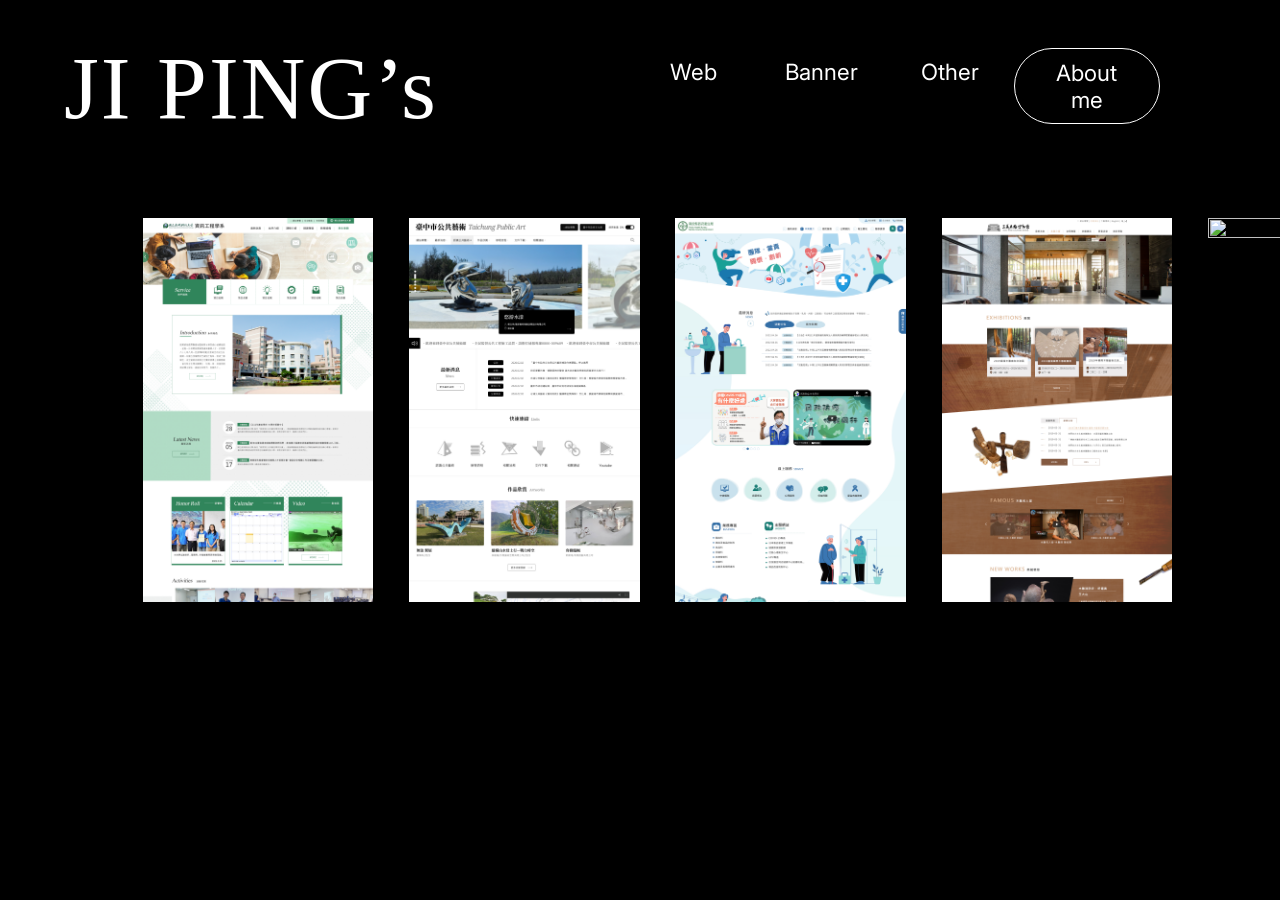
==== index.htm @ 11c2f190 "20260415_gsap更新" ====
<!DOCTYPE html>
<html lang="en">

<head>
    <meta charset="UTF-8">
    <meta name="viewport" content="width=device-width, initial-scale=1.0">
    <title>PING</title>
    <link rel="preconnect" href="https://fonts.googleapis.com">
    <link rel="preconnect" href="https://fonts.gstatic.com" crossorigin>
    <link
        href="https://fonts.googleapis.com/css2?family=Inter:ital,opsz,wght@0,14..32,100..900;1,14..32,100..900&display=swap"
        rel="stylesheet">
    <link rel="stylesheet" href="css/reset.css">
    <link rel="stylesheet" href="css/style.css">
    <link rel="stylesheet" href="js/glightbox/css/glightbox.min.css">
    <script src="js/glightbox/js/glightbox.min.js"></script>

</head>

<body>

    <div class="wrapper">
        <header>
            <h1 class="split">JI PING’s</h1>
            <nav>
                <span class="split"><a href="index.htm">Web</a></span>
                <span class="split"><a href="index_banner.htm">Banner</a></span>
                <span class="split"><a href="index_other.htm">Other</a></span>
                <span class="delate"><a href="index_about">About me</a></span>
            </nav> 
        </header>
        <main>
            <div id="smooth-wrapper">
                <div id="smooth-content">
                    <section id="portfolio">
                        <div class="container-fluid">
                            <div class="horiz-gallery-wrapper">
                                <div class="horiz-gallery-strip">
                                    <div class="project-wrap">
                                        <a href="images/web/018.jpg" class="glightbox">
                                            <img src="images/web/018.jpg" alt="" />
                                            <span class="text">澎湖科技大學資訊工程系</span>
                                        </a>
                                    </div>
                                    <div class="project-wrap">
                                        <a href="images/web/017.jpg" class="glightbox"><img src="images/web/017.jpg"
                                                alt="" />
                                                <span>臺中市公共藝術</span>
                                        </a>
                                    </div>
                                    <div class="project-wrap">
                                        <a href="images/web/002.jpg" class="glightbox"><img src="images/web/002.jpg"
                                                alt="" />
                                            <span>南投縣政府衛生局</span>
                                        </a>
                                    </div>
                                    <div class="project-wrap">
                                        <a href="images/web/004.jpg" class="glightbox"><img src="images/web/004.jpg"
                                                alt="" />
                                            <span>苗栗縣政府三義木雕館</span>
                                            </a>
                                    </div>
                                    <div class="project-wrap">
                                        <a href="images/web/005.jpg" class="glightbox"><img src="images/web/005.jpg"
                                                alt="" />
                                            <span>臺中市志工媒合平台</span>
                                            </a>
                                    </div>
                                    <div class="project-wrap">
                                        <a href="images/web/006.jpg" class="glightbox"><img src="images/web/006.jpg"
                                                alt="" />
                                            <span>臺中市政府交通局</span>
                                            </a>
                                    </div>
                                    <div class="project-wrap">
                                        <a href="images/web/007.jpg" class="glightbox"><img src="images/web/007.jpg"
                                                alt="" />
                                            <span>澎湖科技大學行銷與物流管理暨服務業經營管理碩士班</span>
                                            </a>
                                    </div>
                                     <div class="project-wrap">
                                        <a href="images/web/014.jpg" class="glightbox"><img src="images/web/014.jpg"
                                                alt="" />
                                            <span>臺南第一高級中學</span>
                                            </a>
                                    </div>
                                    <div class="project-wrap">
                                        <a href="images/web/015.jpg" class="glightbox"><img src="images/web/015.jpg"
                                                alt="" />
                                            <span>正道科技檢驗股份有限公司</span>
                                        </a>
                                    </div>
                                     <div class="project-wrap">
                                        <a href="images/web/016.png" class="glightbox"><img src="images/web/016.png"
                                                alt="" />
                                            <span>空軍航空技術學院</span>
                                        </a>
                                    </div>
                                     <div class="project-wrap">
                                        <a href="images/web/019.jpg" class="glightbox"><img src="images/web/019.jpg"
                                                alt="" />
                                            <span>空軍航空技術學院</span>
                                        </a>
                                    </div>
                                    <div class="project-wrap">
                                        <a href="images/web/013.jpg" class="glightbox"><img src="images/web/013.jpg"
                                                alt="" />
                                            <span>國立臺南套書教育學校</span>
                                        </a>
                                    </div>
                                    <div class="project-wrap">
                                        <a href="" class="glightbox" data-title="My title"><img
                                                src="images/web/space.png" alt="" /></a>
                                    </div>
                                </div>
                            </div>

                        </div>
                    </section>
                </div>
            </div>
        </main>
    </div>
    <script src="https://cdn.jsdelivr.net/npm/gsap@3.15/dist/gsap.min.js"></script>
    <script src="https://cdn.jsdelivr.net/npm/gsap@3.15/dist/ScrollTrigger.min.js"></script>
    <!-- ScrollSmoother requires ScrollTrigger -->
    <script src="https://cdn.jsdelivr.net/npm/gsap@3.15/dist/ScrollSmoother.min.js"></script>
    <script src="https://cdn.jsdelivr.net/npm/gsap@3.15/dist/SplitText.min.js"></script>
    <script>
        gsap.registerPlugin(SplitText);

        // split elements with the class "split" into words and characters
        let split = SplitText.create(".split", { type: "words, chars" });

        // now animate the characters in a staggered fashion
        gsap.from(split.chars, {
            x: 150,
            opacity: 0,
            duration: 0.9,
            ease: "power4",
            stagger: 0.04
        });

        ///輪播-------------------------------------------------------------------------------
        gsap.registerPlugin(ScrollTrigger, ScrollSmoother);
        const smoother = ScrollSmoother.create({
            wrapper: "#smooth-wrapper",
            content: "#smooth-content",
            smooth: 2,
            normalizeScroll: true,
            ignoreMobileResize: true,
            preventDefault: true
        });

        //Horizontal Scroll Galleries
        if (document.getElementById("portfolio")) {
            const horizontalSections = gsap.utils.toArray(".horiz-gallery-wrapper");

            horizontalSections.forEach(function (sec, i) {
                const pinWrap = sec.querySelector(".horiz-gallery-strip");

                let pinWrapWidth;
                let horizontalScrollLength;

                function refresh() {
                    pinWrapWidth = pinWrap.scrollWidth;
                    horizontalScrollLength = pinWrapWidth - window.innerWidth;
                }

                refresh();
                // Pinning and horizontal scrolling
                gsap.to(pinWrap, {
                    scrollTrigger: {
                        scrub: true,
                        trigger: sec,
                        pin: sec,
                        start: "center center",
                        end: () => `+=${pinWrapWidth}`,
                        invalidateOnRefresh: true
                    },
                    x: () => -horizontalScrollLength,
                    ease: "none"
                });

                ScrollTrigger.addEventListener("refreshInit", refresh);
            });
        }
        gsap.from(".delate", {
            delay: 0.8,
            opacity:0,
            x:150,
        });

        gsap.from(".project-wrap", {
            duration: 0.8,
            y: 50,          // 從下方 50px 的位置開始
            delay: 1,
            opacity: 0,     // 從透明開始
            stagger: 0.3,   // 每張圖片間隔 0.2 秒觸發
            ease: "power2.out"
        });

           
    </script>
    <script>
        document.addEventListener('DOMContentLoaded', () => {
            const lightbox = GLightbox({
                touchNavigation: true,
                loop: true,
                autoplayVideos: true,
            });
        });
    </script>
</body>

</html>
---- css/style.css ----
html {
    box-sizing: border-box;
    font-size: 112%;
  }

  body {
    color: #fff;
    margin: 0;
    font-family: "Inter", sans-serif;
    line-height: initial;
  }

  @import url('https://fonts.googleapis.com/css2?family=Inter:ital,opsz,wght@0,14..32,100..900;1,14..32,100..900&family=Kaisei+HarunoUmi&family=Noto+Serif+TC:wght@200..900&family=Noto+Serif:ital,wght@0,100..900;1,100..900&display=swap');

  a {
    text-decoration: none;
  }

  .wrapper {
    background: #000000;
    width: 100%;
    height: 100%;
    min-height: 100vh;
  }

  header {
    display: flex;
    align-items: anchor-center;
    position: fixed;
    top: 0;
    width: 100%;
    z-index: 999999;
    padding: 36px 64px;
  }

  main {
    overflow-x: hidden;
    margin: 0;
  }


  h1 {
    font-weight: 100;
    letter-spacing: 2px;
    font-size: 5rem;
    font-family: "Kaisei HarunoUmi", serif;
    font-weight: 400;
    font-optical-sizing: auto;
    font-style: normal;
  }

  nav {
    width: calc(100% - 750px);
    padding-left: 15%;
    display: flex;
  }

  nav span {
    position: relative;
    border: none;
    display: inline-block;
  }


  nav a {
    padding: 10px 24px;
    color: #fff;
    border-radius: 999px;
    -webkit-border-radius: 999px;
    -moz-border-radius: 999px;
    -ms-border-radius: 999px;
    -o-border-radius: 999px;
    font-size: 1.25rem;
    min-width: 80px;
    display: inline-block;
    transform-origin: center center;
    transition: .3s ease;
    -webkit-transition: .3s ease;
    -moz-transition: .3s ease;
    -ms-transition: .3s ease;
    -o-transition: .3s ease;
    text-align: center;
  }

  nav a:hover ,nav a.active {
    transform: translateY(-5px);
    -moz-transform: translateY(-5px);
    -ms-transform: translateY(-5px);
    -o-transform: translateY(-5px);
    -webkit-transform: translateY(-5px);
  }

  nav span:last-child a {
    border: 1px solid #fff;
    position: relative;
    overflow: hidden;
  }

  nav span:last-child a:hover {
    color: #000000;
    transform: none;
    -webkit-transform: none;
    -moz-transform: none;
    -ms-transform: none;
    -o-transform: none;
  }

  nav span:last-child a::after {
    content: "";
    position: absolute;
    left: 0;
    bottom: 0;
    width: 0%;
    height: 100%;
    background: #ffffff;
    transition: width 0.3s ease;
    z-index: -1;
  }

  nav span:last-child a:hover::after {
    width: 100%;
  }



  nav span:last-child a::before {
    display: none;
  }



  nav a::before {
    content: "";
    width: 11px;
    height: 11px;
    border-radius: 999px;
    -webkit-border-radius: 999px;
    -moz-border-radius: 999px;
    -ms-border-radius: 999px;
    -o-border-radius: 999px;
    background: #fff;
    display: inline-block;
    position: absolute;
    bottom: -10px;
    left: 50%;
    transition: .3s ease-out;
    transform: translateX(-50%) scale(0);
    -webkit-transform: translateX(-50%) scale(0);
    -moz-transform: translateX(-50%) scale(0);
    -ms-transform: translateX(-50%) scale(0);
    -o-transform: translateX(-50%) scale(0);
  }



  nav a:hover::before,{
    transform: translateX(-50%) scale(1);
    -webkit-transform: translateX(-50%) scale(1);
    -moz-transform: translateX(-50%) scale(1);
    -ms-transform: translateX(-50%) scale(1);
    -o-transform: translateX(-50%) scale(1);
  }




  .top {
    display: flex;
    justify-content: space-between;
    align-items: end;
    margin: 0rem 0 1rem;
  }


  #smooth-wrapper {
    overflow: hidden !important;
  }

  .section,
  section {
    position: relative;
    overflow: hidden;
  }

  .section,
  section {
    text-align: center;
  }

  .container-fluid {
    padding-right: 0;
    padding-left: 0;
    margin-right: auto;
    margin-left: auto;
  }

  .horiz-gallery-strip,
  .horiz-gallery-wrapper {
    display: flex;
    flex-wrap: nowrap;
    will-change: transform;
    position: relative;
    margin-top: 100px;
    margin-left: 5%;
  }



  .project-wrap {
    width: 18vw;
    padding: 1rem;
    box-sizing: content-box;
  }

  .project-wrap a {
    display: block;
    position: relative;
  }


  .project-wrap a:hover {
    transition: .4s ease;
    -webkit-transition: .4s ease;
    -moz-transition: .4s ease;
    -ms-transition: .4s ease;
    -o-transition: .4s ease;
  }

  .project-wrap a:hover::before {
    opacity: 1;
  }

  .project-wrap a:hover span {
    opacity: 1;
    bottom: 20px;
  }

  .project-wrap a:hover img {}

  .project-wrap a::before {
    transition: .4s ease;
    opacity: 0;
    content: "";
    display: block;
    position: absolute;
    width: 110%;
    height: 100%;
    left: 0;
    top: 0;
    background: #ffffff;
    background: -moz-linear-gradient(top, transparent #5e5e5e 100%);
    background: -webkit-linear-gradient(top, transparent 0%, #000000 100%);
    background: linear-gradient(to bottom, transparent 0%, #000000 100%);
    -webkit-transition: .4s ease;
    -moz-transition: .4s ease;
    -ms-transition: .4s ease;
    -o-transition: .4s ease;
    backdrop-filter: blur(1px);
  }

  .project-wrap span {
    width: 100%;
    transition: .7s ease;
    position: absolute;
    font-size: 1rem;
    bottom: 10px;
    left: 50%;
    transform: translateX(-50%);
    color: #fff;
    background: transparent;
    bottom: -50px;
    -webkit-transition: .7s ease;
    -moz-transition: .7s ease;
    -ms-transition: .7s ease;
    -o-transition: .7s ease;
    opacity: 0;
    -webkit-transform: translateX(-50%);
    -moz-transform: translateX(-50%);
    -ms-transform: translateX(-50%);
    -o-transform: translateX(-50%);
    padding: 0 16px;
  }

  .project-wrap img {
    width: 100%;
    aspect-ratio: 360/600;
    object-fit: cover;
    object-position: top center;

  }

  .panel {
    height: 800px;
  }







  /* 垂直輪播 */
  .vertical_block {
    max-width: 1200px;
    margin: 200px auto 0 auto;

  }

  .vertical_block .project-wrap {
    width: 100%;
  }

  .vertical_block .project-wrap img {
    width: 100%;
    height: auto;
    aspect-ratio: initial;
  }

  .vertical-gallery-wrapper {
    height: 100vh;
    overflow: hidden;
  }

  .vertical-gallery-strip {
    display: flex;
    flex-direction: column;
    /* 垂直排列 */
    height: auto;
  }

  .vertical-gallery-wrapper .gallery-item {
    min-height: 100vh;
    /* 每個項目佔滿視窗高度 */
    display: flex;
    align-items: center;
    justify-content: center;
  }
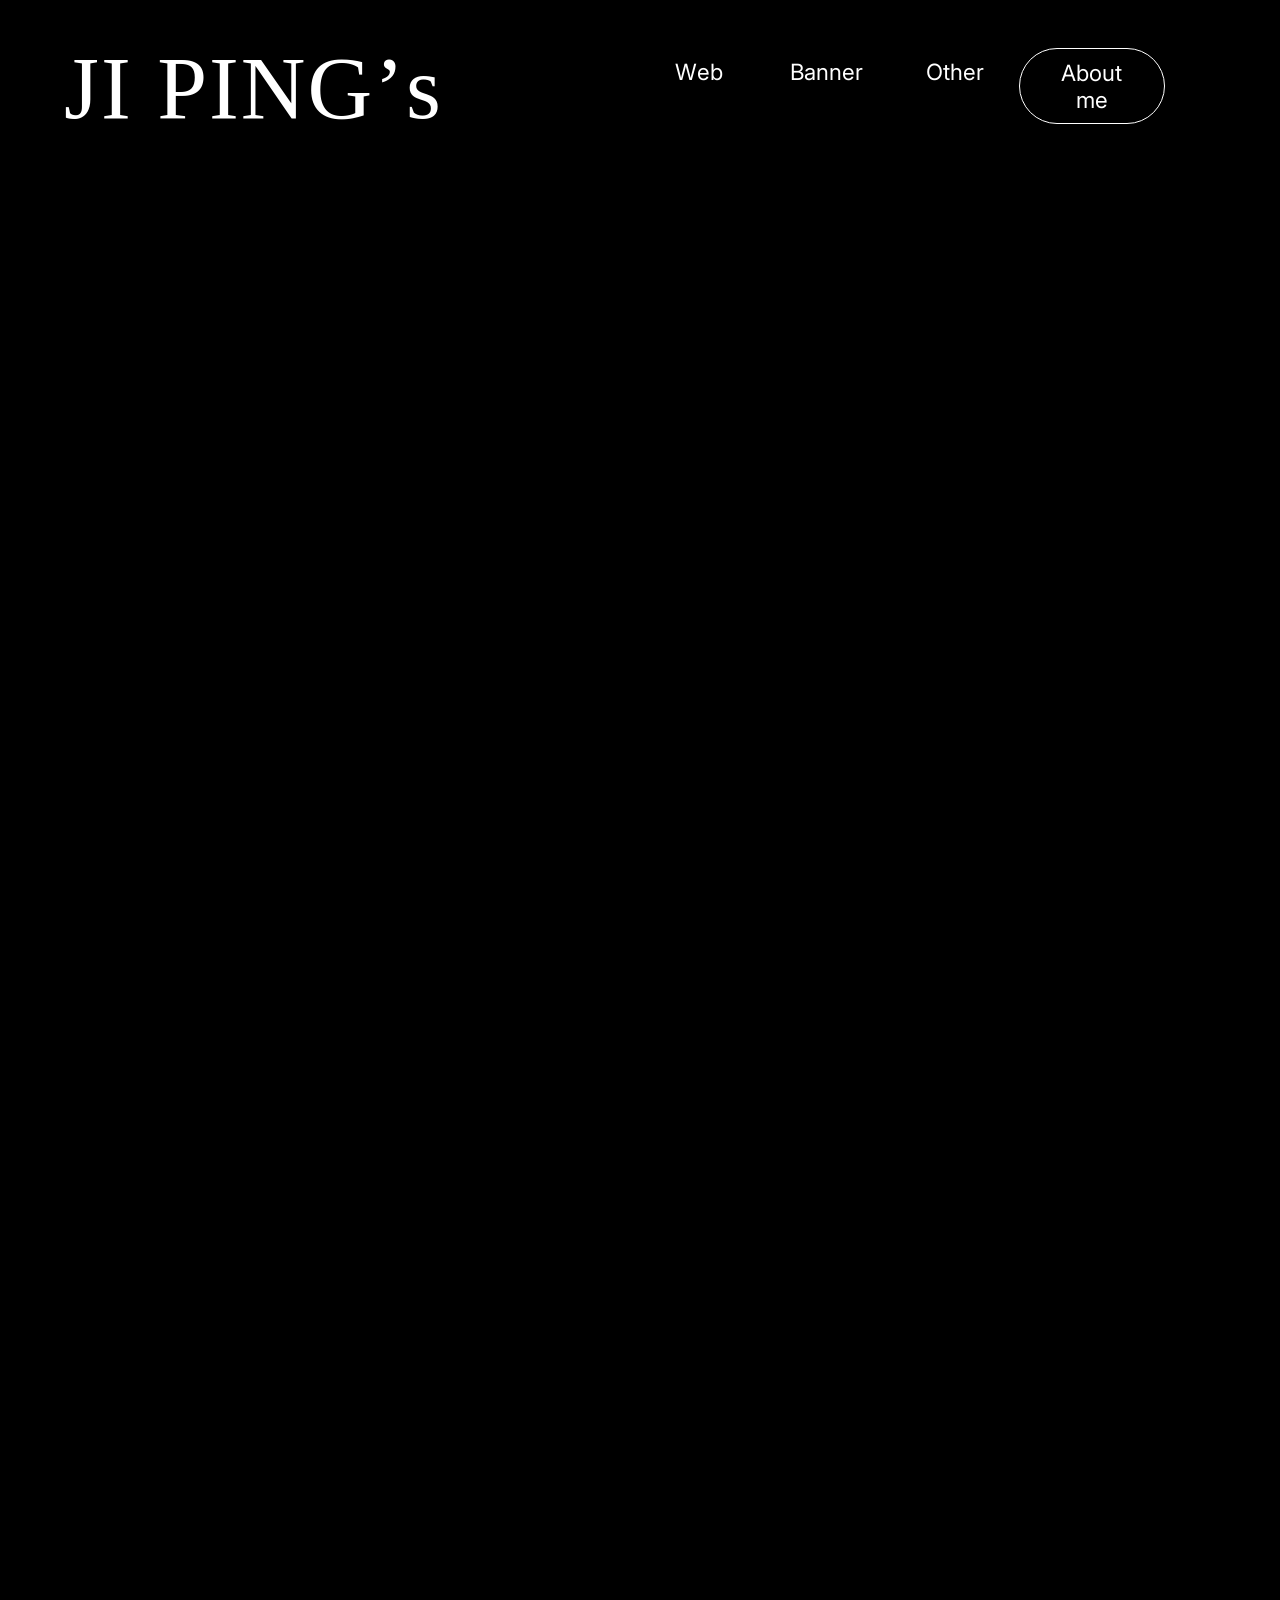
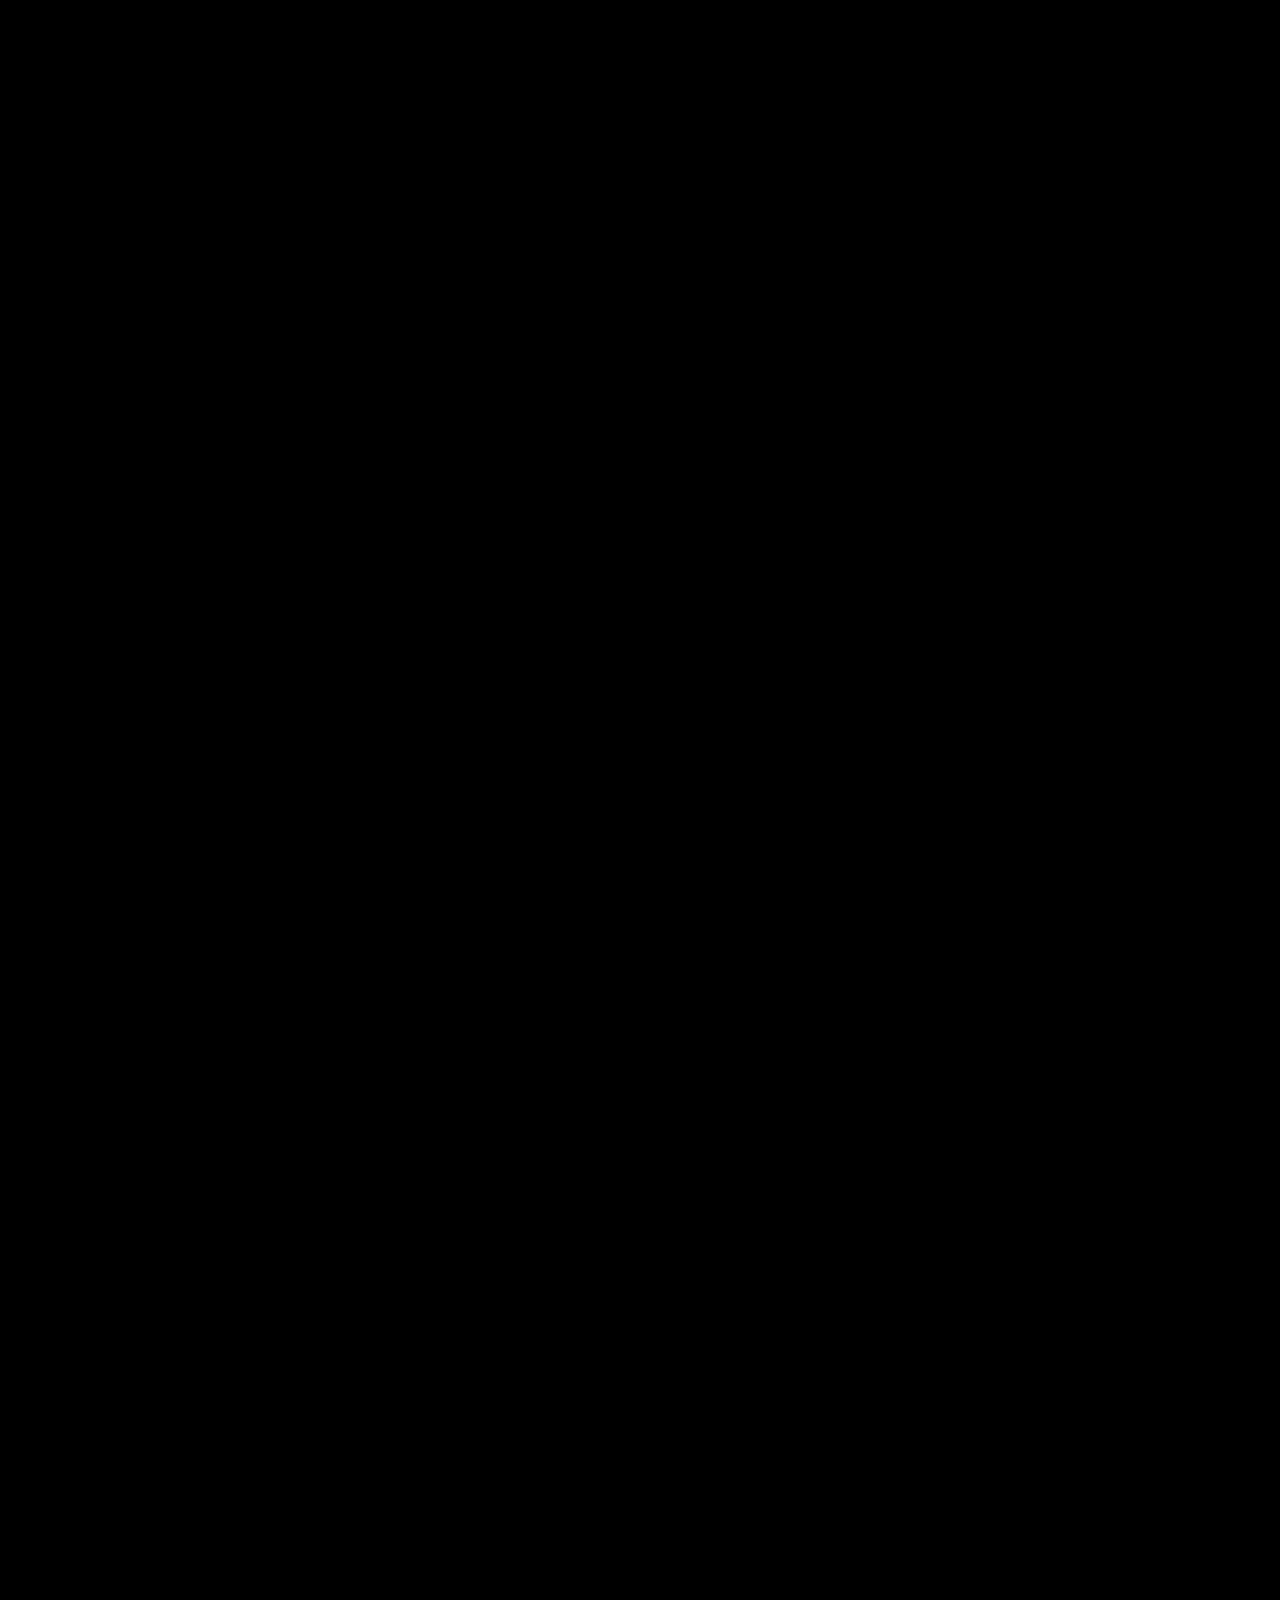
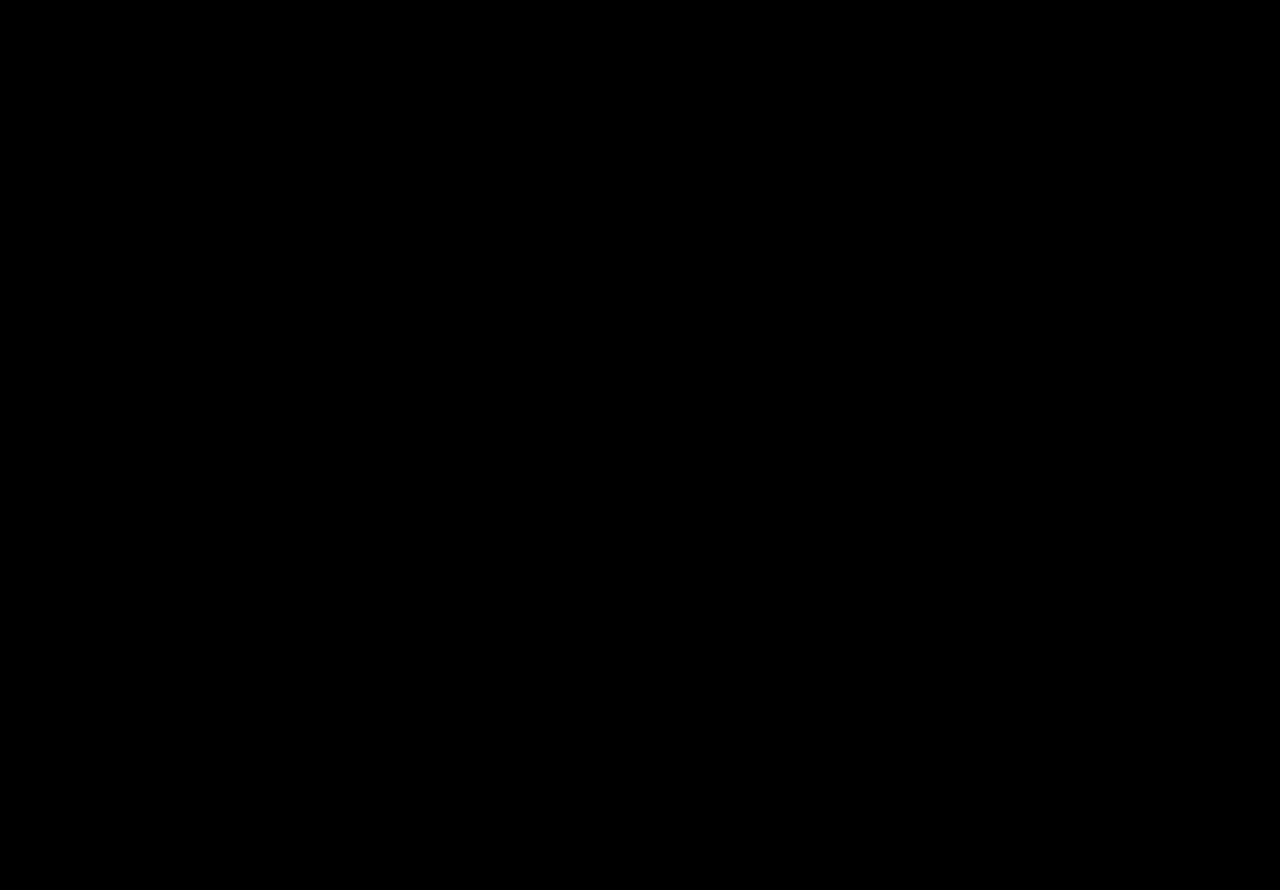
==== commit 24bce691: "20260415_載入設定" ====
--- a/index.htm
+++ b/index.htm
@@ -38,79 +38,78 @@
                                 <div class="horiz-gallery-strip">
                                     <div class="project-wrap">
                                         <a href="images/web/018.jpg" class="glightbox">
-                                            <img src="images/web/018.jpg" alt="" />
+                                             <div class="img-skeleton"></div>  <!-- Skeleton 佔位 -->
+                                            <img src="images/web/018.jpg" alt="" class="lazy-img" onload="this.classList.add('loaded'); this.previousElementSibling.style.display='none';">
                                             <span class="text">澎湖科技大學資訊工程系</span>
                                         </a>
                                     </div>
                                     <div class="project-wrap">
-                                        <a href="images/web/017.jpg" class="glightbox"><img src="images/web/017.jpg"
-                                                alt="" />
-                                                <span>臺中市公共藝術</span>
-                                        </a>
-                                    </div>
-                                    <div class="project-wrap">
-                                        <a href="images/web/002.jpg" class="glightbox"><img src="images/web/002.jpg"
-                                                alt="" />
+                                        <a href="images/web/017.jpg" class="glightbox">
+                                            <img src="images/web/017.jpg" alt="" />
+                                            <span>臺中市公共藝術</span>
+                                        </a>
+                                    </div>
+                                    <div class="project-wrap">
+                                        <a href="images/web/002.jpg" class="glightbox">
+                                            <img src="images/web/002.jpg" alt="" />
                                             <span>南投縣政府衛生局</span>
                                         </a>
                                     </div>
                                     <div class="project-wrap">
-                                        <a href="images/web/004.jpg" class="glightbox"><img src="images/web/004.jpg"
-                                                alt="" />
+                                        <a href="images/web/004.jpg" class="glightbox">
+                                            <img src="images/web/004.jpg" alt="" />
                                             <span>苗栗縣政府三義木雕館</span>
-                                            </a>
-                                    </div>
-                                    <div class="project-wrap">
-                                        <a href="images/web/005.jpg" class="glightbox"><img src="images/web/005.jpg"
-                                                alt="" />
+                                        </a>
+                                    </div>
+                                    <div class="project-wrap">
+                                        <a href="images/web/005.jpg" class="glightbox">
+                                            <img src="images/web/005.jpg" alt="" />
                                             <span>臺中市志工媒合平台</span>
-                                            </a>
-                                    </div>
-                                    <div class="project-wrap">
-                                        <a href="images/web/006.jpg" class="glightbox"><img src="images/web/006.jpg"
-                                                alt="" />
+                                        </a>
+                                    </div>
+                                    <div class="project-wrap">
+                                        <a href="images/web/006.jpg" class="glightbox">
+                                            <img src="images/web/006.jpg" alt="" />
                                             <span>臺中市政府交通局</span>
-                                            </a>
-                                    </div>
-                                    <div class="project-wrap">
-                                        <a href="images/web/007.jpg" class="glightbox"><img src="images/web/007.jpg"
-                                                alt="" />
+                                        </a>
+                                    </div>
+                                    <div class="project-wrap">
+                                        <a href="images/web/007.jpg" class="glightbox">
+                                            <img src="images/web/007.jpg" alt="" />
                                             <span>澎湖科技大學行銷與物流管理暨服務業經營管理碩士班</span>
-                                            </a>
-                                    </div>
-                                     <div class="project-wrap">
-                                        <a href="images/web/014.jpg" class="glightbox"><img src="images/web/014.jpg"
-                                                alt="" />
+                                        </a>
+                                    </div>
+                                    <div class="project-wrap">
+                                        <a href="images/web/014.jpg" class="glightbox">
+                                            <img src="images/web/014.jpg" alt="" />
                                             <span>臺南第一高級中學</span>
-                                            </a>
-                                    </div>
-                                    <div class="project-wrap">
-                                        <a href="images/web/015.jpg" class="glightbox"><img src="images/web/015.jpg"
-                                                alt="" />
+                                        </a>
+                                    </div>
+                                    <div class="project-wrap">
+                                        <a href="images/web/015.jpg" class="glightbox">
+                                            <img src="images/web/015.jpg" alt="" />
                                             <span>正道科技檢驗股份有限公司</span>
                                         </a>
                                     </div>
-                                     <div class="project-wrap">
-                                        <a href="images/web/016.png" class="glightbox"><img src="images/web/016.png"
-                                                alt="" />
+                                    <div class="project-wrap">
+                                        <a href="images/web/016.png" class="glightbox">
+                                            <img src="images/web/016.png" alt="" />
                                             <span>空軍航空技術學院</span>
                                         </a>
                                     </div>
-                                     <div class="project-wrap">
-                                        <a href="images/web/019.jpg" class="glightbox"><img src="images/web/019.jpg"
-                                                alt="" />
+                                    <div class="project-wrap">
+                                        <a href="images/web/019.jpg" class="glightbox">
+                                            <img src="images/web/019.jpg" alt="" />
                                             <span>空軍航空技術學院</span>
                                         </a>
                                     </div>
                                     <div class="project-wrap">
-                                        <a href="images/web/013.jpg" class="glightbox"><img src="images/web/013.jpg"
-                                                alt="" />
+                                        <a href="images/web/013.jpg" class="glightbox"><img src="images/web/013.jpg" alt="" />
                                             <span>國立臺南套書教育學校</span>
                                         </a>
                                     </div>
                                     <div class="project-wrap">
-                                        <a href="" class="glightbox" data-title="My title"><img
-                                                src="images/web/space.png" alt="" /></a>
+                                        <a href="" class="glightbox" data-title="My title"><img src="images/web/space.png" alt="" /></a>
                                     </div>
                                 </div>
                             </div>
@@ -121,11 +120,11 @@
             </div>
         </main>
     </div>
-    <script src="https://cdn.jsdelivr.net/npm/gsap@3.15/dist/gsap.min.js"></script>
-    <script src="https://cdn.jsdelivr.net/npm/gsap@3.15/dist/ScrollTrigger.min.js"></script>
-    <!-- ScrollSmoother requires ScrollTrigger -->
-    <script src="https://cdn.jsdelivr.net/npm/gsap@3.15/dist/ScrollSmoother.min.js"></script>
-    <script src="https://cdn.jsdelivr.net/npm/gsap@3.15/dist/SplitText.min.js"></script>
+<script src="js/gsap/gsap.min.js"></script>
+<script src="js/gsap/ScrollTrigger.min.js"></script>
+<script src="js/gsap/ScrollSmoother.min.js"></script>
+<!-- ✅ 改用這個，官方免費版 -->
+<script src="js/gsap/SplitText.min.js"></script>
     <script>
         gsap.registerPlugin(SplitText);
 
--- a/css/style.css
+++ b/css/style.css
@@ -334,4 +334,39 @@
     display: flex;
     align-items: center;
     justify-content: center;
-  }+  }
+
+
+/* 佔位方塊 — 尺寸跟你的圖片一致 */
+.img-skeleton {
+  width: 100%;
+  aspect-ratio: 360 / 600; /* 改成你圖片的比例 */
+  background: #e8e8e8;
+  border-radius: 4px;
+  animation: shimmer 1.4s ease-in-out infinite;
+}
+
+@keyframes shimmer {
+  0%, 100% { opacity: 0.5; }
+  50%       { opacity: 1;   }
+}
+
+/* 圖片預設隱藏，載入完才淡入 */
+.lazy-img {
+  display: block;
+  width: 100%;
+  opacity: 0;
+  transition: opacity 0.4s ease;
+  position: absolute;
+  top: 0; left: 0;
+}
+
+.lazy-img.loaded {
+  opacity: 1;
+}
+
+/* 父層要 relative，讓圖片疊在 skeleton 上 */
+.project-wrap a {
+  display: block;
+  position: relative;
+}
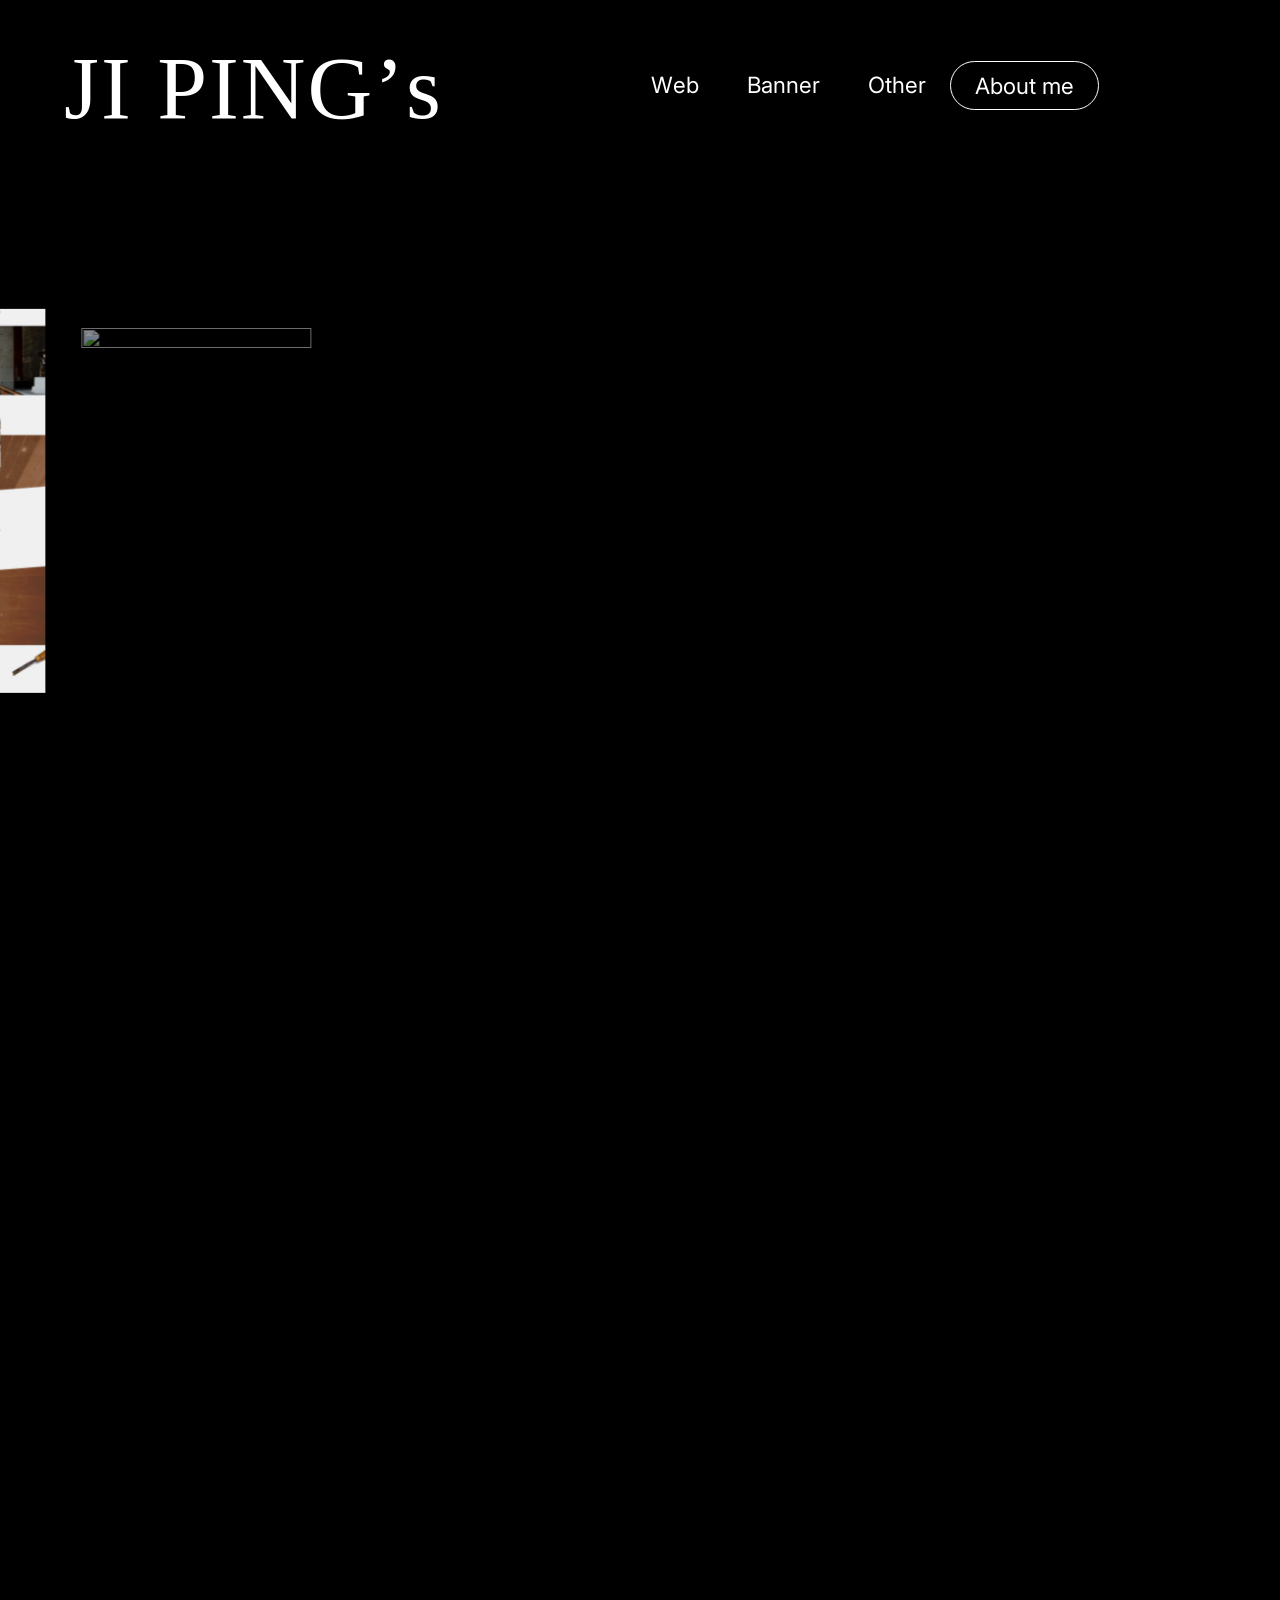
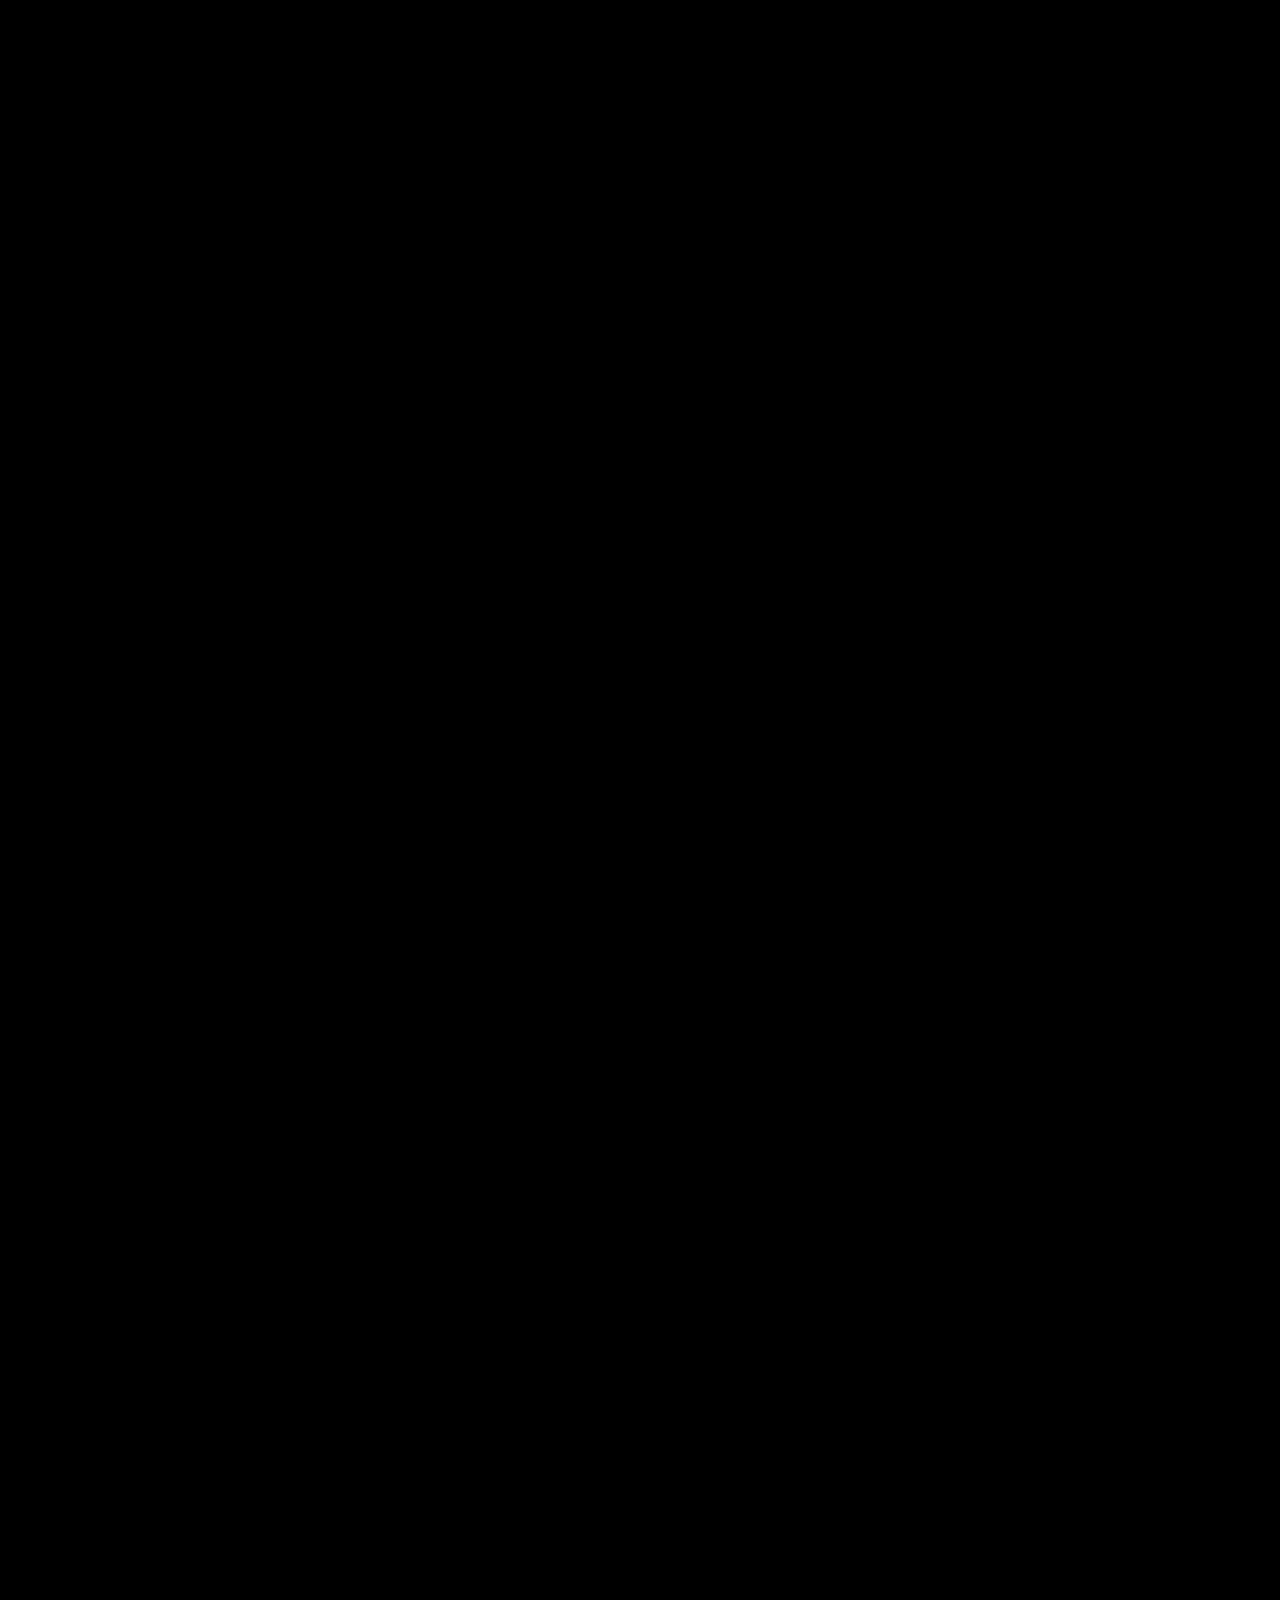
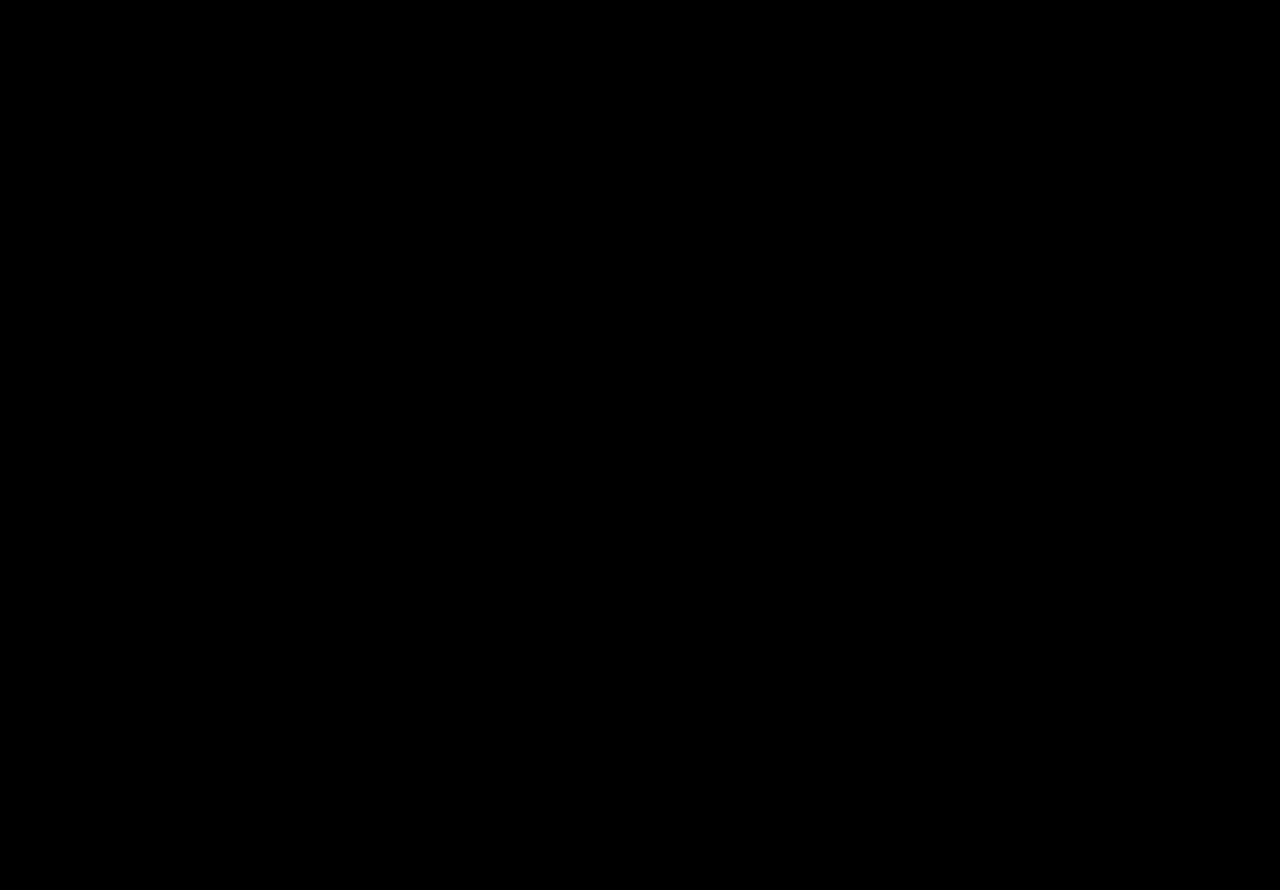
==== commit 3e6fd989: "20260415_RWD增加" ====
--- a/index.htm
+++ b/index.htm
@@ -38,7 +38,6 @@
                                 <div class="horiz-gallery-strip">
                                     <div class="project-wrap">
                                         <a href="images/web/018.jpg" class="glightbox">
-                                             <div class="img-skeleton"></div>  <!-- Skeleton 佔位 -->
                                             <img src="images/web/018.jpg" alt="" class="lazy-img" onload="this.classList.add('loaded'); this.previousElementSibling.style.display='none';">
                                             <span class="text">澎湖科技大學資訊工程系</span>
                                         </a>
--- a/css/style.css
+++ b/css/style.css
@@ -1,4 +1,12 @@
-  html {
+ 
+ *{
+  box-sizing: border-box;
+ }
+ img{
+  max-width: 100%;
+ }
+ 
+ html {
     box-sizing: border-box;
     font-size: 112%;
   }
@@ -47,11 +55,10 @@
     font-weight: 400;
     font-optical-sizing: auto;
     font-style: normal;
+    margin-right: 16%;
   }
 
   nav {
-    width: calc(100% - 750px);
-    padding-left: 15%;
     display: flex;
   }
 
@@ -153,7 +160,7 @@
 
 
 
-  nav a:hover::before,{
+  nav a:hover::before{
     transform: translateX(-50%) scale(1);
     -webkit-transform: translateX(-50%) scale(1);
     -moz-transform: translateX(-50%) scale(1);
@@ -337,36 +344,62 @@
   }
 
 
-/* 佔位方塊 — 尺寸跟你的圖片一致 */
-.img-skeleton {
-  width: 100%;
-  aspect-ratio: 360 / 600; /* 改成你圖片的比例 */
-  background: #e8e8e8;
-  border-radius: 4px;
-  animation: shimmer 1.4s ease-in-out infinite;
+
+@media (max-width: 1200px) {
+
+    header {
+      flex-wrap: wrap;
+    }
+    h1{
+      display: block;
+      width: 100%;
+      padding-left: 20px;
+    }
+    nav{
+      width: 100%;
+      justify-content: left;
+      padding-left: 0;
+      margin-top: 2rem;
+    }
+    .project-wrap{
+      width:25vw;
+    }
+    
 }
 
-@keyframes shimmer {
-  0%, 100% { opacity: 0.5; }
-  50%       { opacity: 1;   }
+@media (max-width: 768px){
+  header{
+    padding: 26px 36px;
+  }
+     .project-wrap{
+      width:42vw;
+      margin-top: 20px;
+      
+    }
+
 }
 
-/* 圖片預設隱藏，載入完才淡入 */
-.lazy-img {
-  display: block;
-  width: 100%;
-  opacity: 0;
-  transition: opacity 0.4s ease;
-  position: absolute;
-  top: 0; left: 0;
-}
-
-.lazy-img.loaded {
-  opacity: 1;
-}
-
-/* 父層要 relative，讓圖片疊在 skeleton 上 */
-.project-wrap a {
-  display: block;
-  position: relative;
+@media (max-width: 576px){
+     h1{
+      font-size: 3rem;
+     }
+     nav {
+      flex-wrap: wrap;
+     }
+     nav span{
+      width: calc(100% / 2 - 20px);
+      margin: 0 10px;
+     }
+     nav a{
+      padding-left: 0;
+     }
+     nav span:last-child a{
+      padding-left: 24px;
+     }
+     .project-wrap{
+        width: 64vw;
+        margin: 10px;
+        padding: 0;
+     }
+
 }
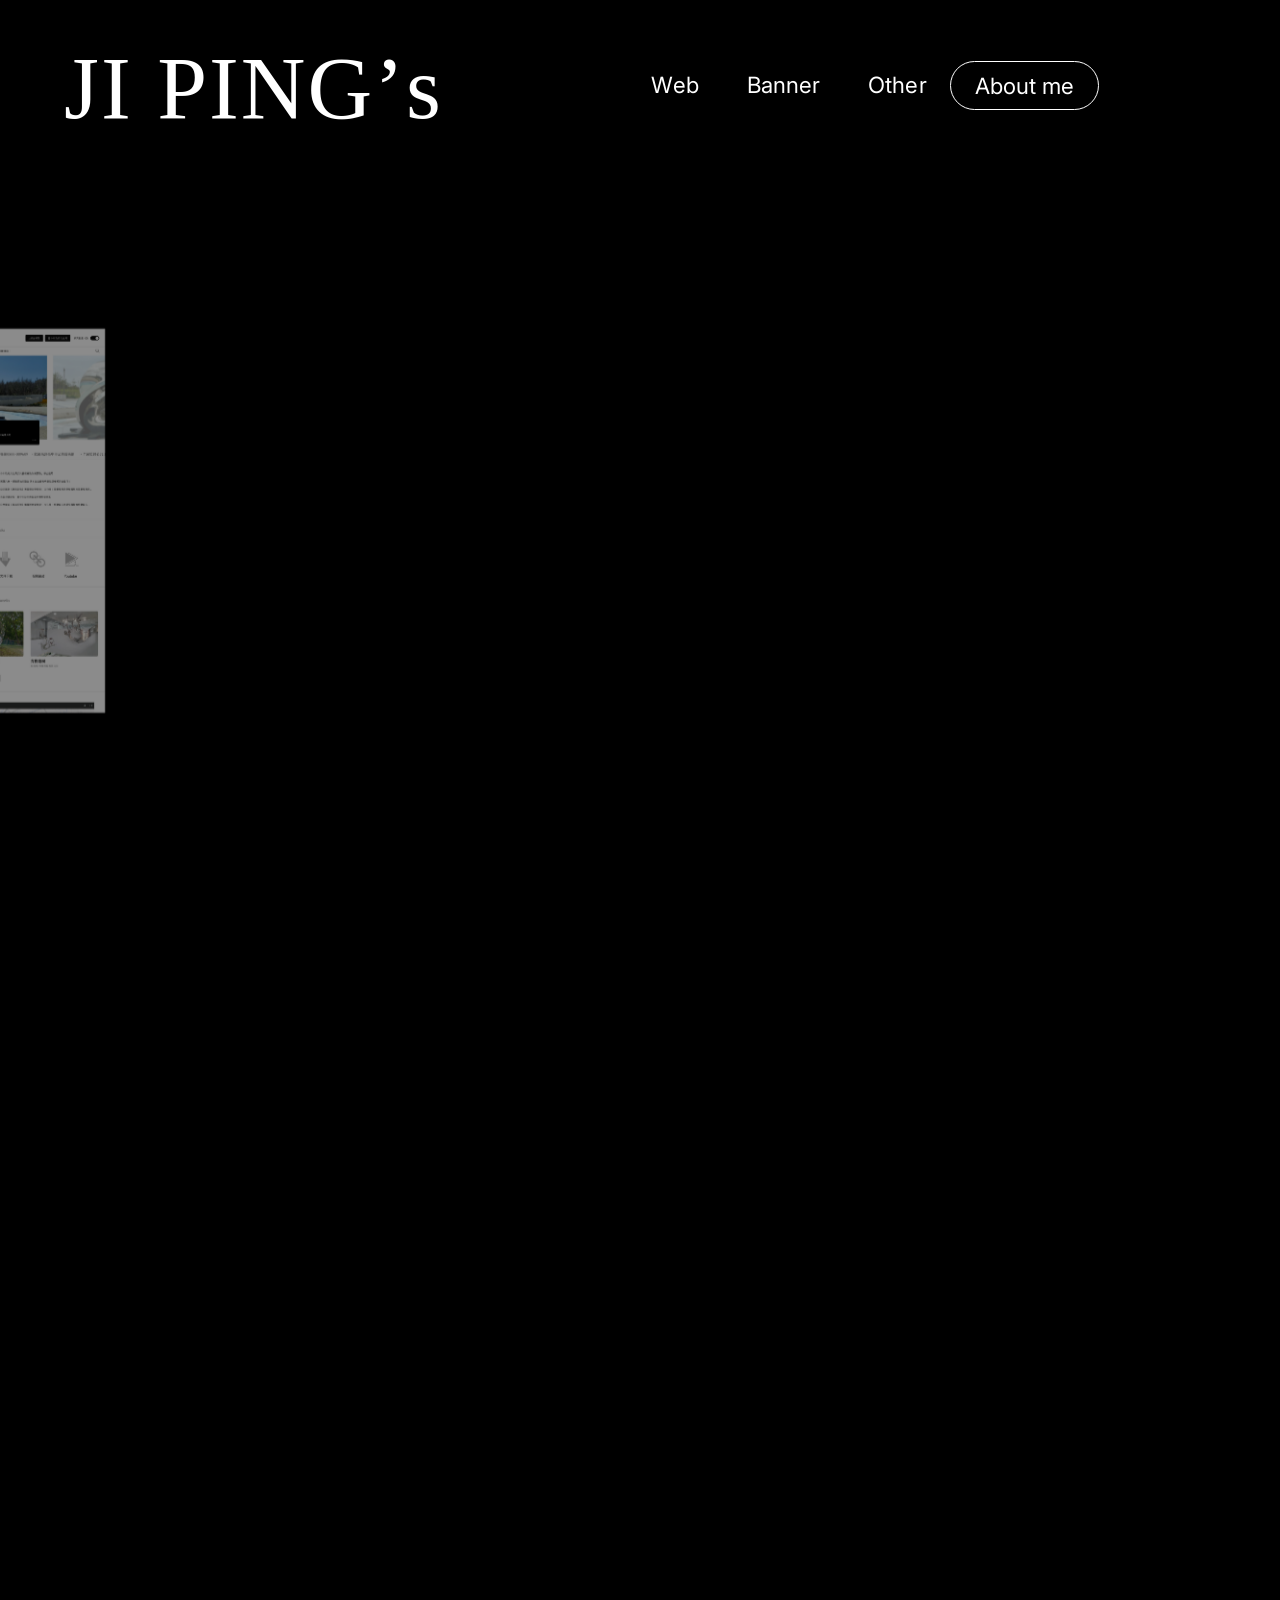
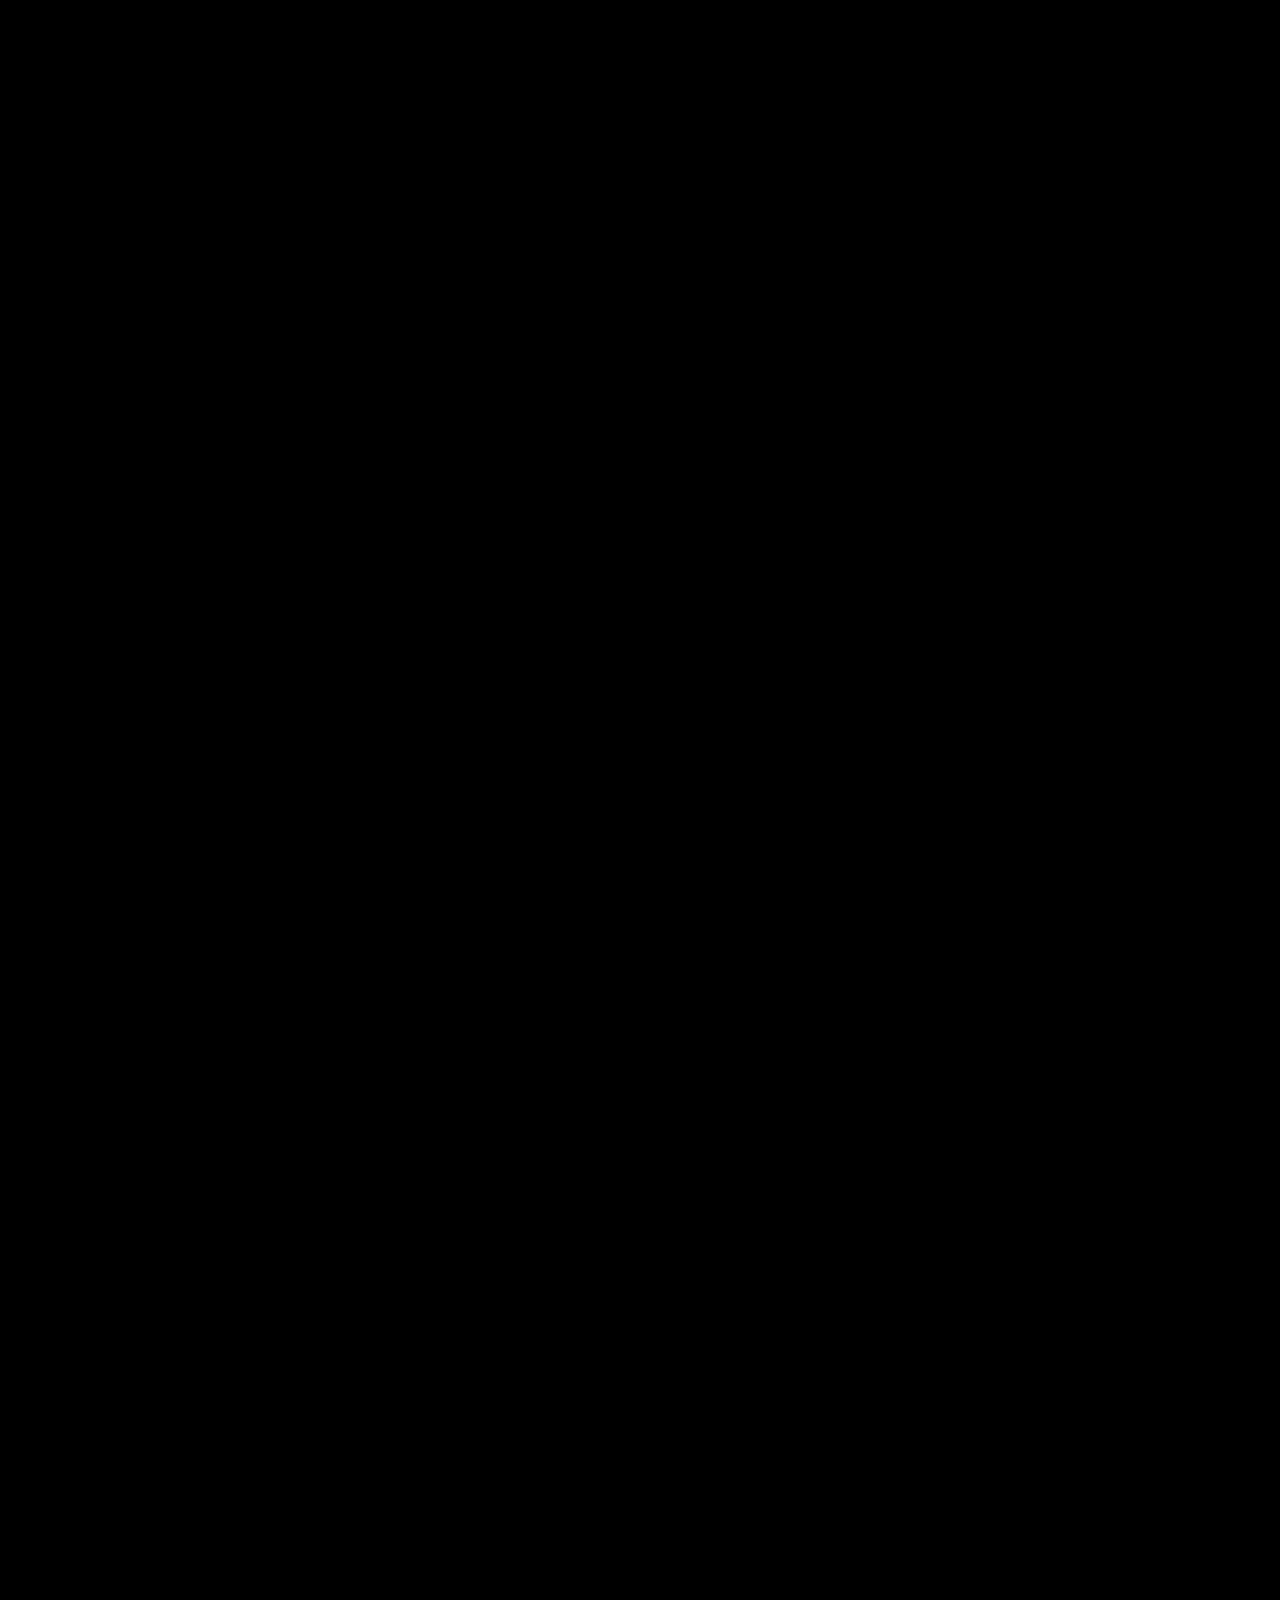
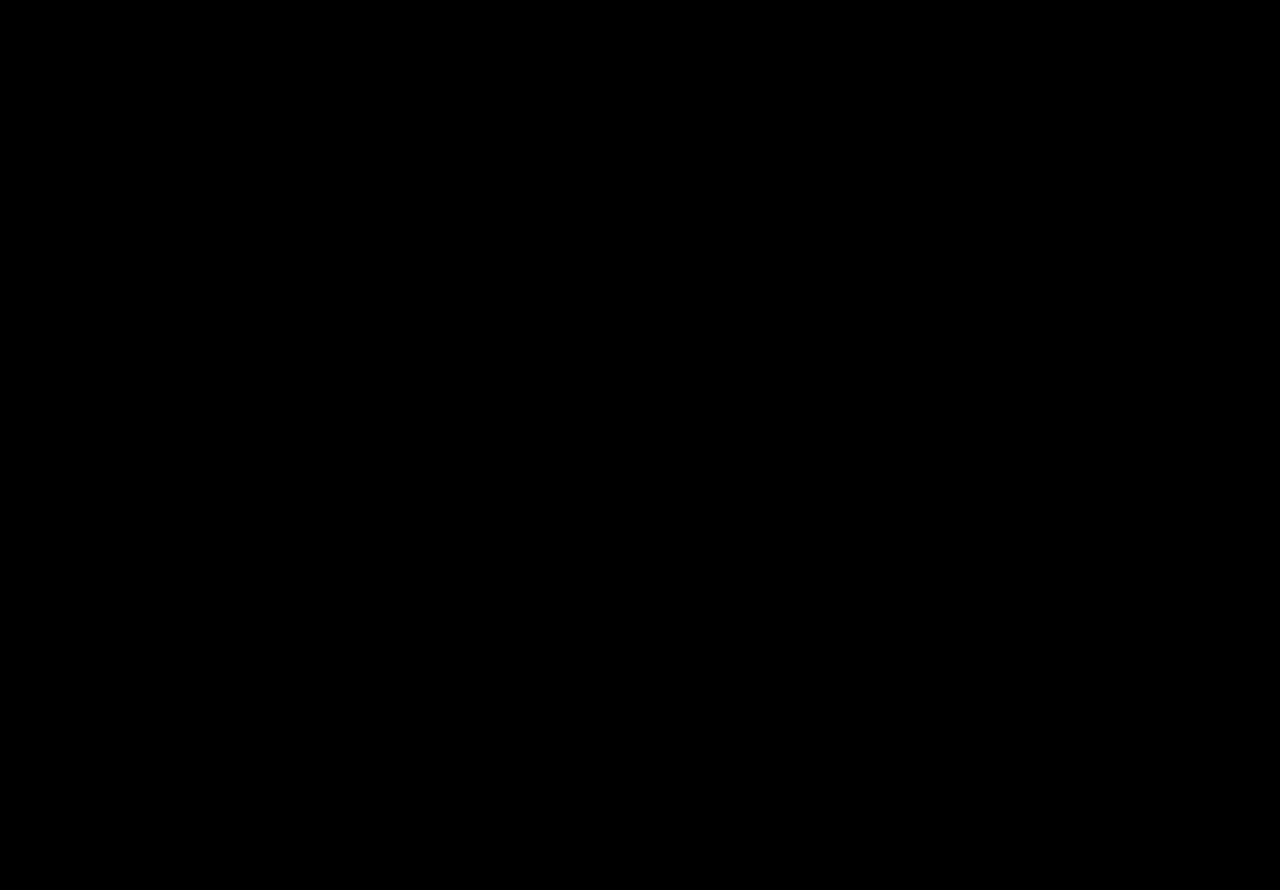
==== commit bd867309: "css更新" ====
--- a/index.htm
+++ b/index.htm
@@ -11,7 +11,7 @@
         href="https://fonts.googleapis.com/css2?family=Inter:ital,opsz,wght@0,14..32,100..900;1,14..32,100..900&display=swap"
         rel="stylesheet">
     <link rel="stylesheet" href="css/reset.css">
-    <link rel="stylesheet" href="css/style.css">
+    <link rel="stylesheet" href="css/style.css?v=20260415">
     <link rel="stylesheet" href="js/glightbox/css/glightbox.min.css">
     <script src="js/glightbox/js/glightbox.min.js"></script>
 
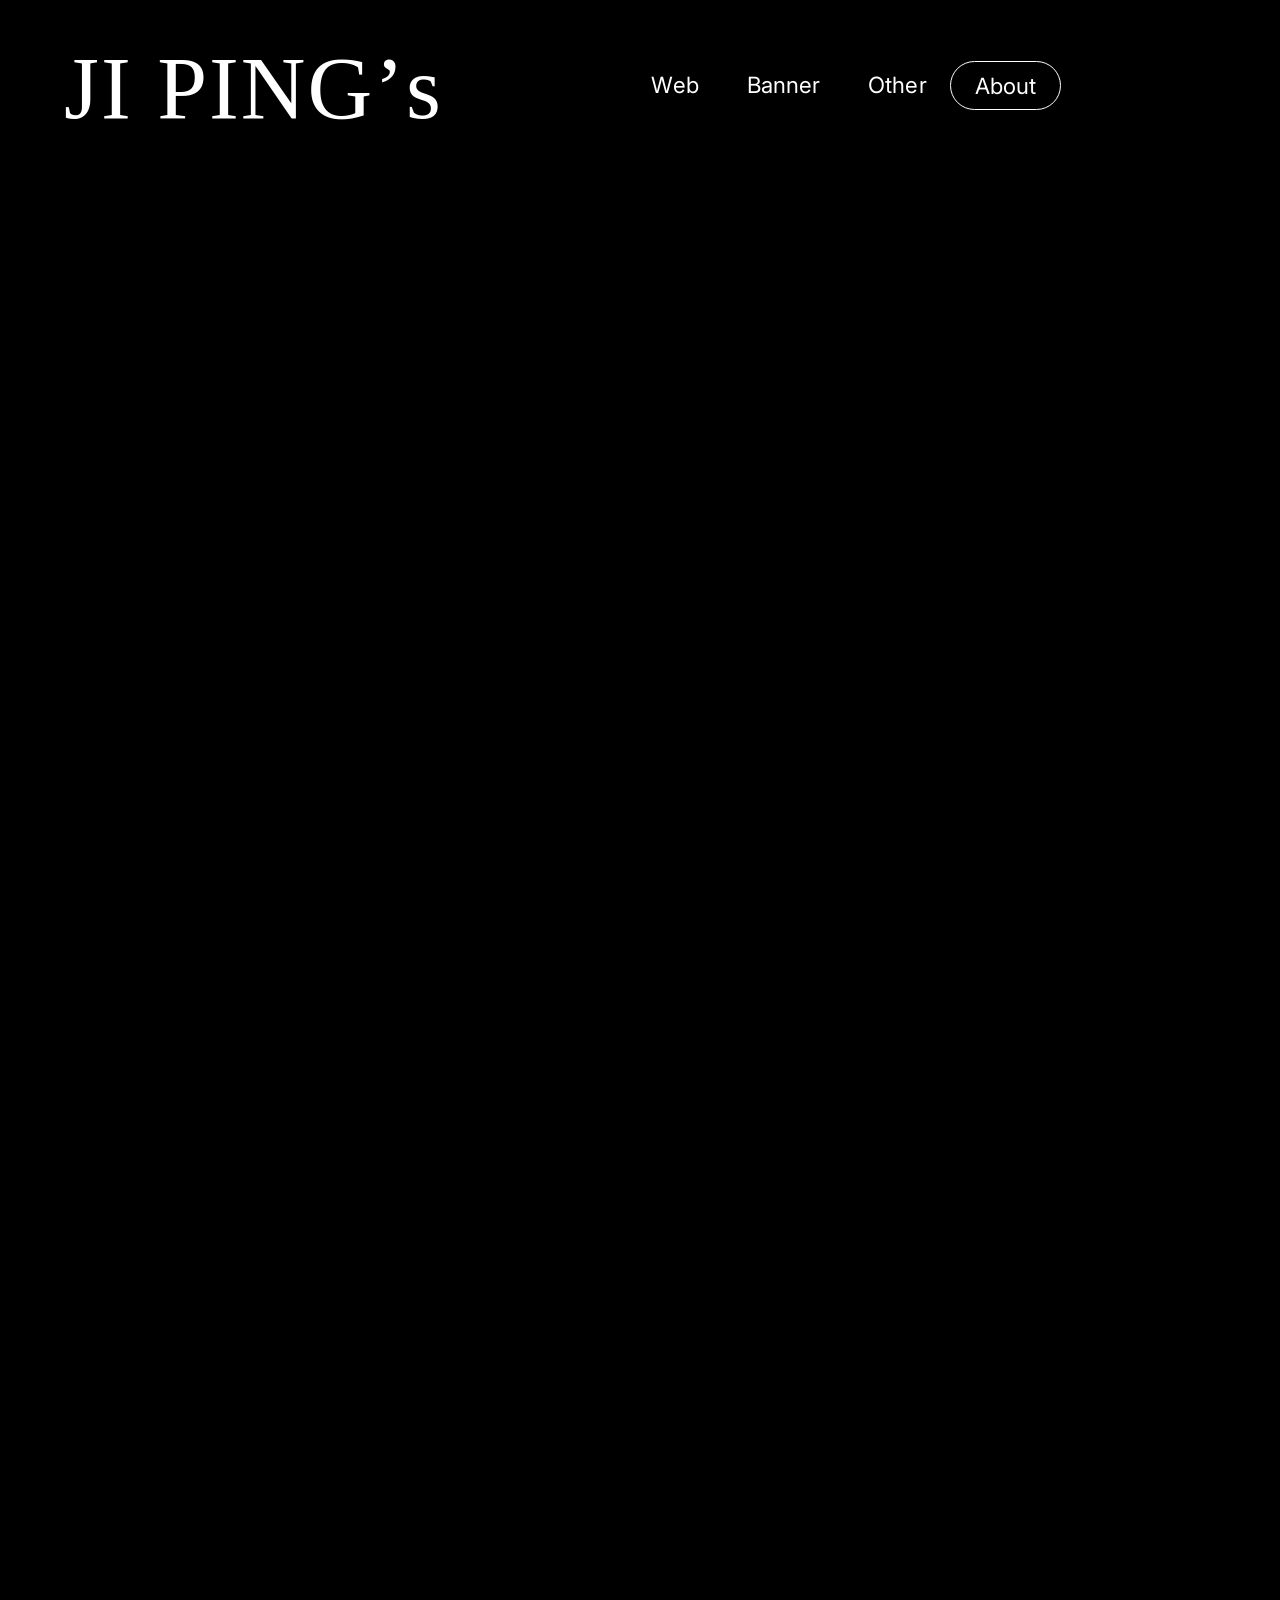
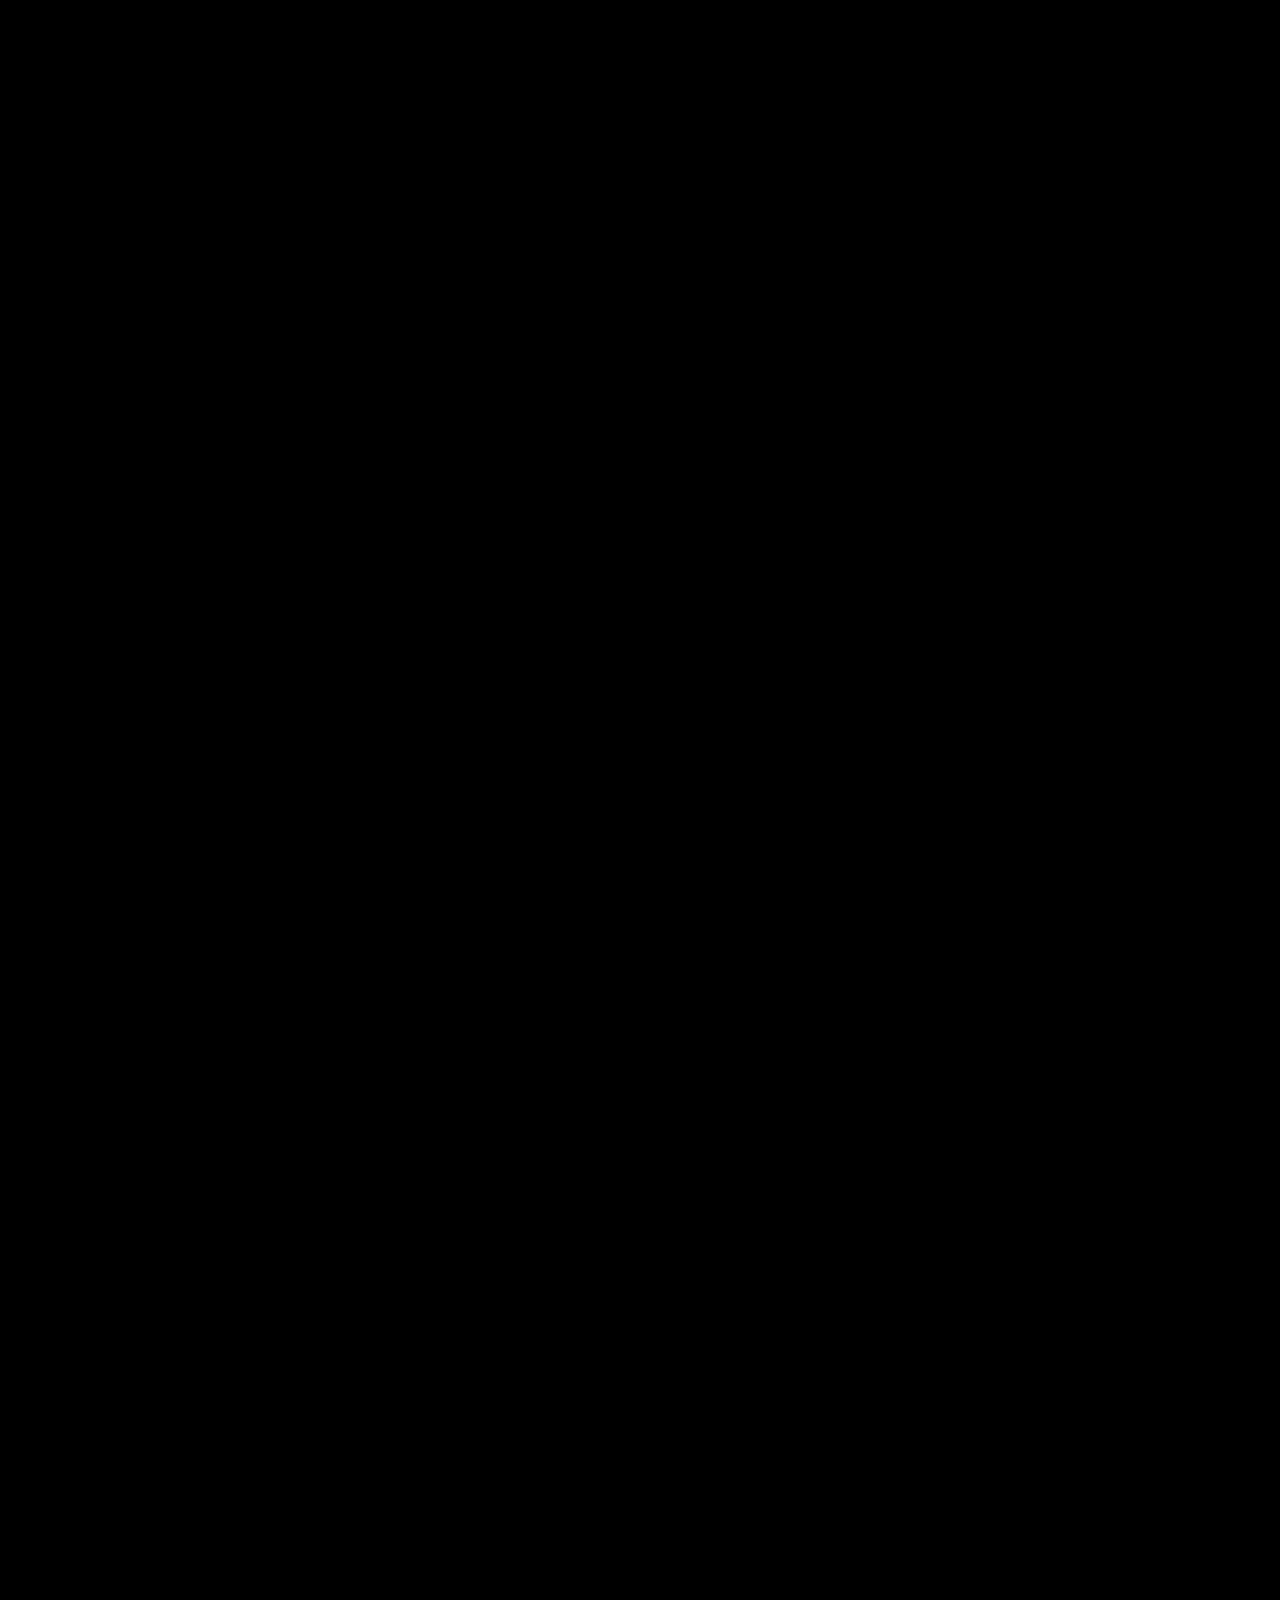
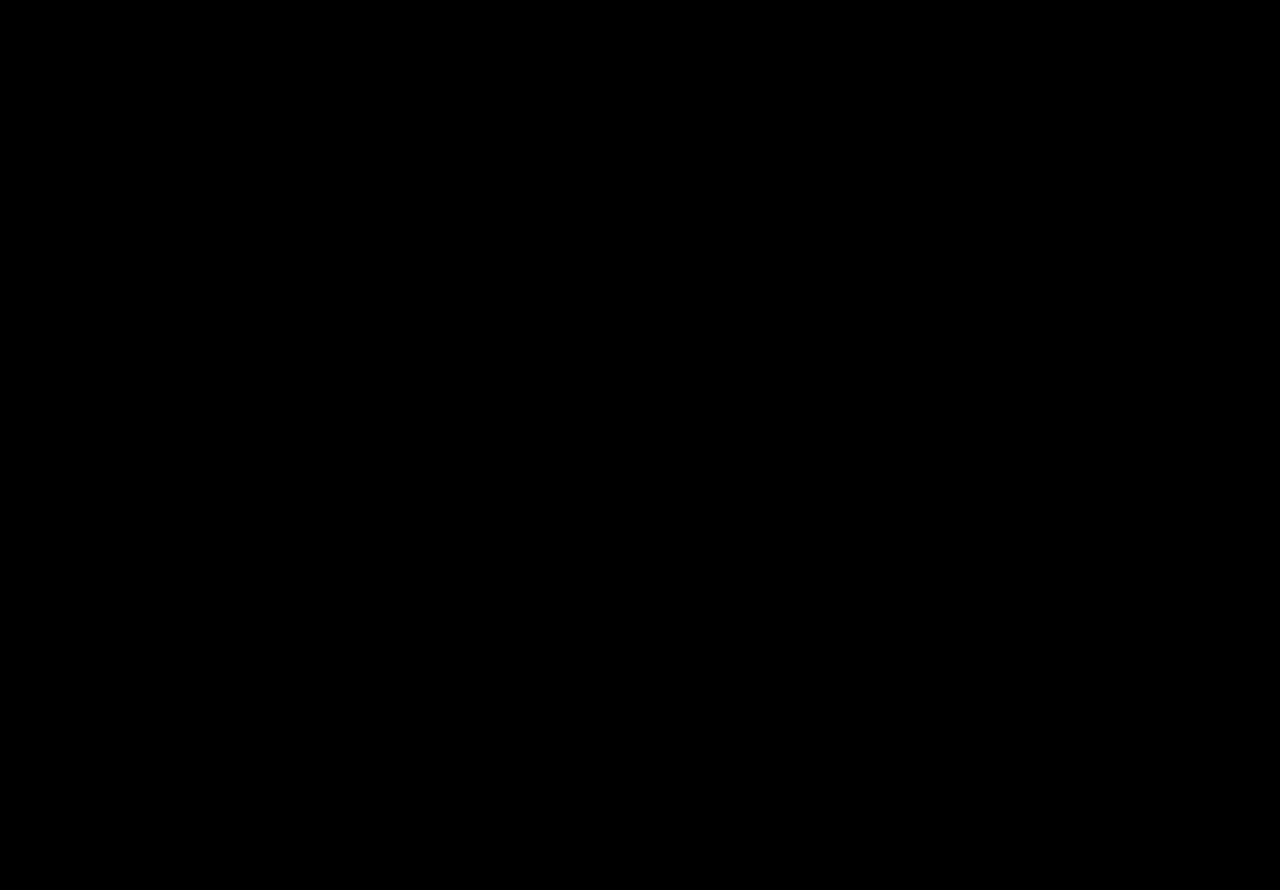
==== commit 57e3a35d: "20260416_RWD修改" ====
--- a/index.htm
+++ b/index.htm
@@ -26,7 +26,7 @@
                 <span class="split"><a href="index.htm">Web</a></span>
                 <span class="split"><a href="index_banner.htm">Banner</a></span>
                 <span class="split"><a href="index_other.htm">Other</a></span>
-                <span class="delate"><a href="index_about">About me</a></span>
+                <span class="delate"><a href="index_about">About</a></span>
             </nav> 
         </header>
         <main>
--- a/css/style.css
+++ b/css/style.css
@@ -402,4 +402,23 @@
         padding: 0;
      }
 
+}
+
+@media (max-width: 375px){
+    h1 {
+        font-size: 3rem;
+        margin-right: 0;
+    }
+    nav{
+      margin-top: 1rem;
+    }
+    .project-wrap{
+      width: 50vw;
+    }
+
+   .horiz-gallery-strip, .horiz-gallery-wrapper{
+    margin-top: 140px;
+   }
+
+
 }
